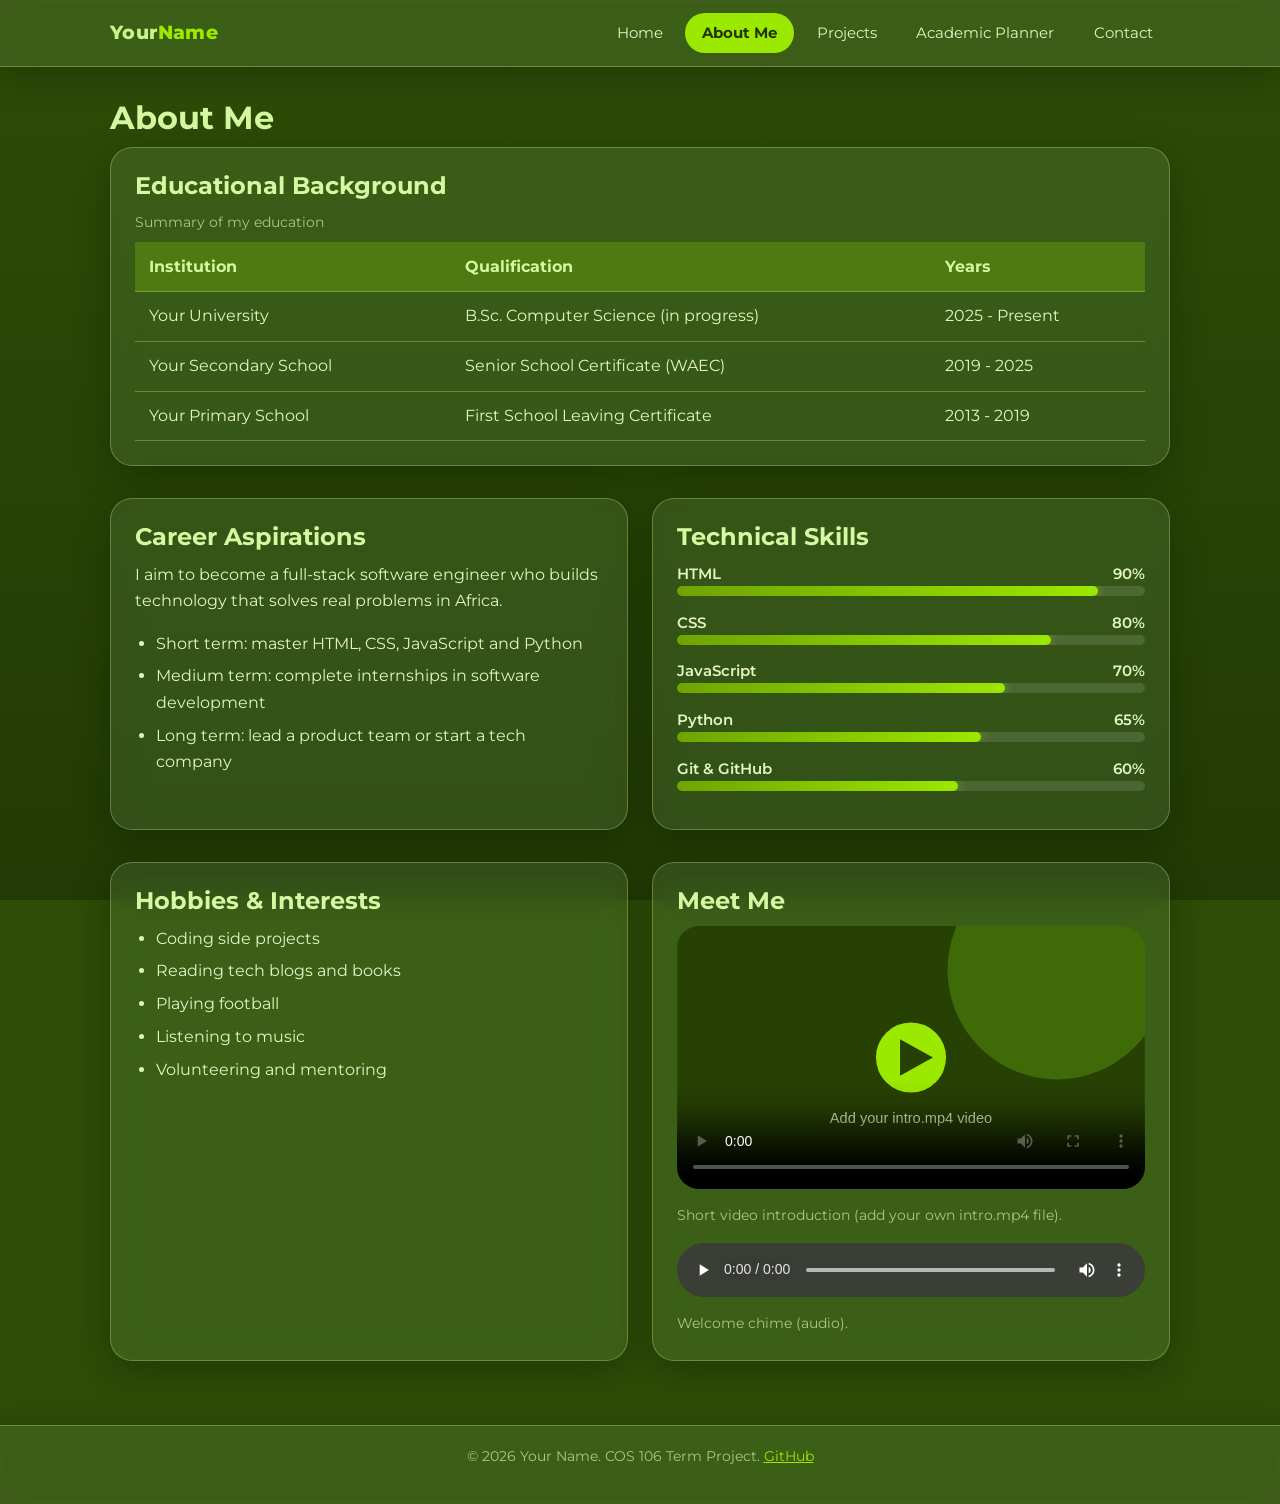
==== about.html @ b94e0cf6 "Add files via upload" ====
<!DOCTYPE html>
<html lang="en">
<head>
  <meta charset="UTF-8">
  <meta name="viewport" content="width=device-width, initial-scale=1.0">
  <meta name="description" content="Education, skills, career goals and hobbies of Your Name.">
  <title>About Me | Your Name Portfolio</title>
  <link rel="preconnect" href="https://fonts.googleapis.com">
  <link rel="preconnect" href="https://fonts.gstatic.com" crossorigin>
  <link href="https://fonts.googleapis.com/css2?family=Anton&family=Montserrat:wght@400;500;600;700;800&display=swap" rel="stylesheet">
  <link rel="stylesheet" href="style.css">
</head>
<body>
  <header class="site-header">
    <nav class="nav-bar" aria-label="Main navigation">
      <a class="logo" href="index.html">Your<span>Name</span></a>
      <button class="menu-toggle" id="menuToggle" aria-label="Toggle menu" aria-expanded="false">&#9776;</button>
      <ul class="nav-links" id="navLinks">
        <li><a href="index.html">Home</a></li>
        <li><a class="active" href="about.html">About Me</a></li>
        <li><a href="projects.html">Projects</a></li>
        <li><a href="planner.html">Academic Planner</a></li>
        <li><a href="contact.html">Contact</a></li>
      </ul>
    </nav>
  </header>

  <main>
    <h1>About Me</h1>

    <section class="card">
      <h2>Educational Background</h2>
      <div class="table-wrap">
        <table>
          <caption>Summary of my education</caption>
          <thead>
            <tr><th>Institution</th><th>Qualification</th><th>Years</th></tr>
          </thead>
          <tbody>
            <tr><td>Your University</td><td>B.Sc. Computer Science (in progress)</td><td>2025 - Present</td></tr>
            <tr><td>Your Secondary School</td><td>Senior School Certificate (WAEC)</td><td>2019 - 2025</td></tr>
            <tr><td>Your Primary School</td><td>First School Leaving Certificate</td><td>2013 - 2019</td></tr>
          </tbody>
        </table>
      </div>
    </section>

    <section class="section two-col">
      <div class="card">
        <h2>Career Aspirations</h2>
        <p>I aim to become a full-stack software engineer who builds technology that solves real problems in Africa.</p>
        <ul class="styled">
          <li>Short term: master HTML, CSS, JavaScript and Python</li>
          <li>Medium term: complete internships in software development</li>
          <li>Long term: lead a product team or start a tech company</li>
        </ul>
      </div>
      <div class="card">
        <h2>Technical Skills</h2>
        <div id="skillBars"></div>
      </div>
    </section>

    <section class="section two-col">
      <div class="card">
        <h2>Hobbies &amp; Interests</h2>
        <ul class="styled">
          <li>Coding side projects</li>
          <li>Reading tech blogs and books</li>
          <li>Playing football</li>
          <li>Listening to music</li>
          <li>Volunteering and mentoring</li>
        </ul>
      </div>
      <div class="card">
        <h2>Meet Me</h2>
        <figure>
          <video controls preload="metadata" poster="video-poster.svg">
            <source src="intro.mp4" type="video/mp4">
            Your browser does not support the video tag.
          </video>
          <figcaption>Short video introduction (add your own intro.mp4 file).</figcaption>
        </figure>
        <figure style="margin-top:1rem">
          <audio controls src="welcome.wav">Your browser does not support the audio element.</audio>
          <figcaption>Welcome chime (audio).</figcaption>
        </figure>
      </div>
    </section>
  </main>

  <footer class="site-footer">
    <p>&copy; <span id="year">2026</span> Your Name. COS 106 Term Project. <a href="https://github.com/your-username" target="_blank" rel="noopener">GitHub</a></p>
  </footer>
  <script src="main.js"></script>
</body>
</html>
---- style.css ----
/* ===== Green glass-circles portfolio theme ===== */
:root {
  --bg: #2e4d07;
  --bg-deep: #274104;
  --lime: #9be800;
  --lime-soft: #c8f58a;
  --leaf: #4f8a06;
  --text: #e3f6c4;
  --heading: #d4f9a0;
  --muted: #a9c783;
  --danger: #ff9b8a;
  --success: #b6f26b;
  --radius: 22px;
  --glass: rgba(255, 255, 255, 0.09);
  --glass-strong: rgba(255, 255, 255, 0.14);
  --glass-border: rgba(200, 255, 130, 0.3);
  --blur: blur(14px) saturate(130%);
  --shadow: 0 10px 34px rgba(10, 25, 0, 0.35);
}

* { box-sizing: border-box; margin: 0; padding: 0; }
html { color-scheme: dark; background: var(--bg); }

body {
  font-family: "Montserrat", "Segoe UI", Tahoma, Arial, sans-serif;
  background: linear-gradient(180deg, #2e4d07 0%, #223b04 100%) fixed;
  color: var(--text);
  line-height: 1.65;
  min-height: 100vh;
  display: flex;
  flex-direction: column;
}

main { flex: 1; width: 100%; max-width: 1100px; margin: 0 auto; padding: 2rem 1.25rem; position: relative; }
img { max-width: 100%; display: block; }
a { color: var(--lime); }
h1, h2, h3 { line-height: 1.2; margin-bottom: 0.6rem; color: var(--heading); font-weight: 700; }
p { margin-bottom: 1rem; }

/* ===== Animated glass circles (behind everything) ===== */
.bg-circles { position: fixed; inset: 0; z-index: -1; overflow: hidden; background: var(--bg); pointer-events: none; }
.bg-circles span { position: absolute; border-radius: 50%; width: clamp(220px, 34vw, 480px); aspect-ratio: 1; will-change: transform; }
.bg-circles .lime { background: linear-gradient(180deg, #9be800 0%, #56900a 100%); box-shadow: 0 24px 50px rgba(10, 25, 0, 0.3); }
.bg-circles .dark { background: radial-gradient(circle at 72% 28%, #5a8c0c 0%, #34560a 62%, #2f4f08 100%); }
.bg-circles .mid { background: linear-gradient(180deg, #6fa012 0%, #3e6a08 100%); box-shadow: 0 24px 50px rgba(10, 25, 0, 0.3); }
.bg-circles .glass { background: linear-gradient(160deg, rgba(255, 255, 255, 0.1), rgba(255, 255, 255, 0.02)); border: 1px solid rgba(210, 255, 140, 0.45); -webkit-backdrop-filter: blur(16px); backdrop-filter: blur(16px); }

.bg-circles .c1 { top: -14%; left: 6%;  animation: floatA 26s ease-in-out infinite alternate; }
.bg-circles .c2 { top: 12%;  left: 12%; width: clamp(180px, 26vw, 380px); animation: floatB 32s ease-in-out infinite alternate; }
.bg-circles .c3 { top: -18%; right: 8%; animation: floatC 30s ease-in-out infinite alternate; }
.bg-circles .c4 { top: 18%;  right: 6%; animation: floatA 36s ease-in-out infinite alternate-reverse; }
.bg-circles .c5 { bottom: -6%; left: -4%; width: clamp(240px, 36vw, 500px); animation: floatB 28s ease-in-out infinite alternate; }
.bg-circles .c6 { bottom: -22%; left: 8%; animation: floatC 34s ease-in-out infinite alternate-reverse; }
.bg-circles .c7 { bottom: -14%; right: 4%; width: clamp(200px, 30vw, 420px); animation: floatA 24s ease-in-out infinite alternate; }

@keyframes floatA { from { transform: translate(0, 0) scale(1); }    to { transform: translate(5vw, 6vh) scale(1.06); } }
@keyframes floatB { from { transform: translate(0, 0) scale(1); }    to { transform: translate(-6vw, 4vh) scale(0.95); } }
@keyframes floatC { from { transform: translate(0, 0) scale(1.03); } to { transform: translate(4vw, -7vh) scale(0.97); } }

/* ===== Glass surfaces ===== */
.card, .site-header, .task, .site-footer, .intro {
  background: var(--glass);
  -webkit-backdrop-filter: var(--blur);
  backdrop-filter: var(--blur);
  border: 1px solid var(--glass-border);
  box-shadow: var(--shadow);
}

/* ===== Header & navigation ===== */
.site-header { position: sticky; top: 0; z-index: 10; border-width: 0 0 1px 0; border-radius: 0; }
.nav-bar { max-width: 1100px; margin: 0 auto; padding: 0.8rem 1.25rem; display: flex; justify-content: space-between; align-items: center; }
.logo { color: var(--lime-soft); font-weight: 800; font-size: 1.2rem; text-decoration: none; letter-spacing: 0.02em; }
.logo span { color: var(--lime); }
.nav-links { list-style: none; display: flex; gap: 0.35rem; }
.nav-links a { color: var(--text); text-decoration: none; font-size: 0.92rem; padding: 0.45rem 1rem; border-radius: 999px; border: 1px solid transparent; transition: background 0.3s, border-color 0.3s, color 0.3s; display: block; }
.nav-links a:hover { background: var(--glass-strong); border-color: var(--glass-border); }
.nav-links a.active { background: var(--lime); color: #223603; font-weight: 700; }
.menu-toggle { display: none; background: var(--glass); border: 1px solid var(--glass-border); color: var(--lime-soft); font-size: 1.3rem; padding: 0.15rem 0.6rem; border-radius: 10px; cursor: pointer; }

/* ===== Hero (homepage) ===== */
.hero-stage { min-height: 72vh; display: flex; flex-direction: column; justify-content: center; padding: 1rem 0 2rem; animation: fadeUp 0.9s ease both; }
.hero-kicker { font-size: clamp(1.1rem, 2.6vw, 1.7rem); font-weight: 700; color: var(--lime-soft); margin: 0 0 0.2rem 0.4rem; }

.mega {
  display: flex; align-items: center;
  font-family: "Anton", "Bebas Neue", Impact, "Arial Narrow", sans-serif;
  font-weight: 400;
  font-size: clamp(3rem, 14.5vw, 10.5rem);
  line-height: 1;
  letter-spacing: 0.01em;
  text-transform: uppercase;
  margin: 0;
  color: var(--lime-soft);
}
.mega .grain { color: #c4f08c; }
@supports ((-webkit-background-clip: text) or (background-clip: text)) {
  .mega .grain {
    color: transparent;
    background-image:
      url("data:image/svg+xml,%3Csvg xmlns='http://www.w3.org/2000/svg' width='220' height='220'%3E%3Cfilter id='n'%3E%3CfeTurbulence type='fractalNoise' baseFrequency='1.3' numOctaves='2' stitchTiles='stitch'/%3E%3CfeColorMatrix values='0 0 0 0 0.18 0 0 0 0 0.32 0 0 0 0 0.04 0 0 0 1.6 -0.5'/%3E%3C/filter%3E%3Crect width='100%25' height='100%25' filter='url(%23n)'/%3E%3C/svg%3E"),
      linear-gradient(#cdf6a0, #b4e978);
    -webkit-background-clip: text;
    background-clip: text;
  }
}

/* The "I" of PORTFOLIO becomes the stacked year 2026 */
.year { display: grid; grid-template-rows: repeat(4, 1fr); height: 0.78em; width: 0.2em; margin: 0 0.045em; font-family: inherit; }
.year b { font-weight: 400; font-size: 0.17em; line-height: 1; display: grid; place-items: center; color: #243a04; letter-spacing: 0; }
.year b:nth-child(1) { background: #a6ec00; }
.year b:nth-child(2) { background: #8fd000; }
.year b:nth-child(3) { background: #6fa400; }
.year b:nth-child(4) { background: #4d7c00; }

.pills { list-style: none; display: flex; flex-wrap: wrap; gap: 0.9rem; margin: 1.6rem 0 0 auto; justify-content: flex-end; max-width: 100%; }
.pill, .pills a {
  display: inline-block; text-decoration: none; color: var(--lime-soft); font-size: 0.95rem;
  padding: 0.65rem 1.9rem; border-radius: 10px;
  background: linear-gradient(160deg, rgba(255, 255, 255, 0.1), rgba(255, 255, 255, 0.02));
  border: 1px solid rgba(210, 255, 140, 0.4);
  -webkit-backdrop-filter: blur(10px); backdrop-filter: blur(10px);
  transition: transform 0.25s, background 0.3s, border-color 0.3s;
}
.pills a:hover { transform: translateY(-3px); background: rgba(155, 232, 0, 0.22); border-color: var(--lime); }
.hero-name { margin: 1.2rem 0 0 0.4rem; color: var(--muted); font-weight: 500; }
.hero-name strong { color: var(--lime-soft); }

@keyframes fadeUp { from { opacity: 0; transform: translateY(22px); } to { opacity: 1; transform: none; } }

/* ===== Intro (photo + bio) ===== */
.intro { display: flex; align-items: center; gap: 2.2rem; padding: 2rem; border-radius: var(--radius); }
.intro img { width: 200px; height: 200px; border-radius: 50%; object-fit: cover; flex-shrink: 0; border: 3px solid var(--lime); box-shadow: 0 0 0 8px rgba(155, 232, 0, 0.15), 0 12px 30px rgba(10, 25, 0, 0.4); }
.intro h2 { font-size: 1.7rem; }
.tagline { color: var(--lime); font-weight: 600; }

/* ===== Buttons ===== */
.btn { display: inline-block; background: var(--lime); color: #223603; border: 1px solid transparent; padding: 0.7rem 1.5rem; border-radius: 10px; font: inherit; font-weight: 700; cursor: pointer; text-decoration: none; transition: transform 0.2s, box-shadow 0.3s; }
.btn:hover { transform: translateY(-2px); box-shadow: 0 8px 22px rgba(155, 232, 0, 0.35); }
.btn.accent { background: transparent; color: var(--lime-soft); border-color: rgba(210, 255, 140, 0.5); }
.btn.accent:hover { background: rgba(155, 232, 0, 0.18); }

/* ===== Cards & grid ===== */
.section { margin-top: 2rem; }
.card { border-radius: var(--radius); padding: 1.5rem; }
.grid { display: grid; gap: 1.5rem; grid-template-columns: repeat(auto-fit, minmax(260px, 1fr)); }
.project-card { padding: 0; overflow: hidden; transition: transform 0.3s, border-color 0.3s, box-shadow 0.3s; }
.project-card:hover { transform: translateY(-6px); border-color: var(--lime); box-shadow: 0 14px 38px rgba(155, 232, 0, 0.2); }
.project-card img { width: 100%; height: 180px; object-fit: cover; }
.project-card .body { padding: 1.2rem; }
.tags { list-style: none; display: flex; flex-wrap: wrap; gap: 0.4rem; margin: 0.6rem 0 1rem; }
.tags li { background: rgba(155, 232, 0, 0.16); border: 1px solid rgba(155, 232, 0, 0.45); color: var(--lime-soft); font-size: 0.78rem; padding: 0.15rem 0.75rem; border-radius: 99px; }
.links a { margin-right: 0.8rem; font-weight: 700; }

/* ===== About ===== */
.two-col { display: grid; grid-template-columns: 1fr 1fr; gap: 1.5rem; }
.skill { margin-bottom: 0.9rem; }
.skill label { display: flex; justify-content: space-between; font-weight: 600; font-size: 0.92rem; }
.bar { background: rgba(255, 255, 255, 0.12); border-radius: 99px; height: 10px; overflow: hidden; }
.bar span { display: block; height: 100%; background: linear-gradient(90deg, #6fa400, var(--lime)); border-radius: 99px; box-shadow: 0 0 10px rgba(155, 232, 0, 0.5); transition: width 1s ease; }
ul.styled { padding-left: 1.3rem; }
ul.styled li { margin-bottom: 0.4rem; }

/* ===== Tables ===== */
.table-wrap { overflow-x: auto; }
table { width: 100%; border-collapse: collapse; }
caption { text-align: left; color: var(--muted); font-size: 0.9rem; padding-bottom: 0.5rem; }
th, td { padding: 0.7rem 0.9rem; text-align: left; border-bottom: 1px solid var(--glass-border); }
thead th { background: rgba(155, 232, 0, 0.22); color: var(--heading); }
tbody tr:hover { background: var(--glass-strong); }

/* ===== Media ===== */
video, audio { width: 100%; border-radius: var(--radius); }
figure figcaption { color: var(--muted); font-size: 0.9rem; margin-top: 0.4rem; }

/* ===== Planner ===== */
.planner-form { display: flex; gap: 0.6rem; flex-wrap: wrap; margin-bottom: 1rem; }
.planner-form input[type="text"] { flex: 2 1 220px; }
.planner-form input[type="date"] { flex: 1 1 150px; }
input, textarea, select { font: inherit; color: var(--text); padding: 0.7rem 0.9rem; background: rgba(255, 255, 255, 0.07); border: 1px solid var(--glass-border); border-radius: 12px; width: 100%; transition: border-color 0.3s, box-shadow 0.3s; }
input::placeholder, textarea::placeholder { color: #94b26c; }
input:focus, textarea:focus { outline: none; border-color: var(--lime); box-shadow: 0 0 0 3px rgba(155, 232, 0, 0.25); }
.planner-form .btn { flex: 0 0 auto; }
.stats { display: flex; gap: 1rem; flex-wrap: wrap; margin-bottom: 1rem; color: var(--muted); }
.stats strong { color: var(--lime); }
.filters { display: flex; gap: 0.5rem; margin-bottom: 1rem; flex-wrap: wrap; }
.filters button { background: var(--glass); color: var(--text); font: inherit; font-size: 0.9rem; border: 1px solid var(--glass-border); padding: 0.4rem 1.1rem; border-radius: 99px; cursor: pointer; transition: background 0.3s; }
.filters button:hover { background: var(--glass-strong); }
.filters button.active { background: var(--lime); color: #223603; border-color: transparent; font-weight: 700; }
#taskList { list-style: none; margin-bottom: 1rem; }
.task { display: flex; align-items: center; gap: 0.8rem; border-left: 5px solid var(--lime); padding: 0.8rem 1rem; border-radius: 12px; margin-bottom: 0.6rem; box-shadow: none; animation: fadeUp 0.35s ease both; }
.task input[type="checkbox"] { width: 20px; height: 20px; flex-shrink: 0; cursor: pointer; accent-color: var(--lime); }
.task .info { flex: 1; }
.task .due { display: block; font-size: 0.8rem; color: var(--muted); }
.task.done { border-left-color: #5f8a2a; }
.task.done .title { text-decoration: line-through; color: var(--muted); }
.task .del { background: none; border: none; color: var(--danger); font-size: 1.3rem; cursor: pointer; padding: 0.2rem 0.6rem; border-radius: 8px; }
.task .del:hover { background: rgba(255, 155, 138, 0.18); }
.empty { text-align: center; color: var(--muted); padding: 1.5rem; }
.error-msg { color: var(--danger); font-size: 0.85rem; margin-top: 0.3rem; min-height: 1.1em; }

/* ===== Contact form ===== */
.form-group { margin-bottom: 1.1rem; }
.form-group label { font-weight: 600; display: block; margin-bottom: 0.3rem; }
input.invalid, textarea.invalid { border-color: var(--danger); }
input.valid, textarea.valid { border-color: var(--success); }
.success-box { background: rgba(155, 232, 0, 0.16); border: 1px solid rgba(155, 232, 0, 0.5); color: #dcfba8; padding: 1rem; border-radius: 12px; margin-bottom: 1rem; display: none; }

/* ===== Footer ===== */
.site-footer { color: var(--muted); text-align: center; padding: 1.2rem; margin-top: 2rem; border-width: 1px 0 0 0; border-radius: 0; font-size: 0.9rem; }
.site-footer a { color: var(--lime); }

/* ===== Responsive ===== */
@media (max-width: 800px) {
  .intro { flex-direction: column; text-align: center; padding: 1.6rem 1.2rem; }
  .intro img { width: 160px; height: 160px; }
  .two-col { grid-template-columns: 1fr; }
  .pills { justify-content: flex-start; margin-left: 0; }
  .menu-toggle { display: block; }
  .nav-bar { flex-wrap: wrap; }
  .nav-links { display: none; flex-direction: column; width: 100%; margin-top: 0.7rem; }
  .nav-links.open { display: flex; }
  .hero-stage { min-height: 60vh; }
}

@supports not ((backdrop-filter: blur(1px)) or (-webkit-backdrop-filter: blur(1px))) {
  .card, .site-header, .task, .site-footer, .intro { background: rgba(40, 66, 8, 0.92); }
}

@media (prefers-reduced-motion: reduce) {
  *, .bg-circles span { animation: none !important; transition: none !important; }
}
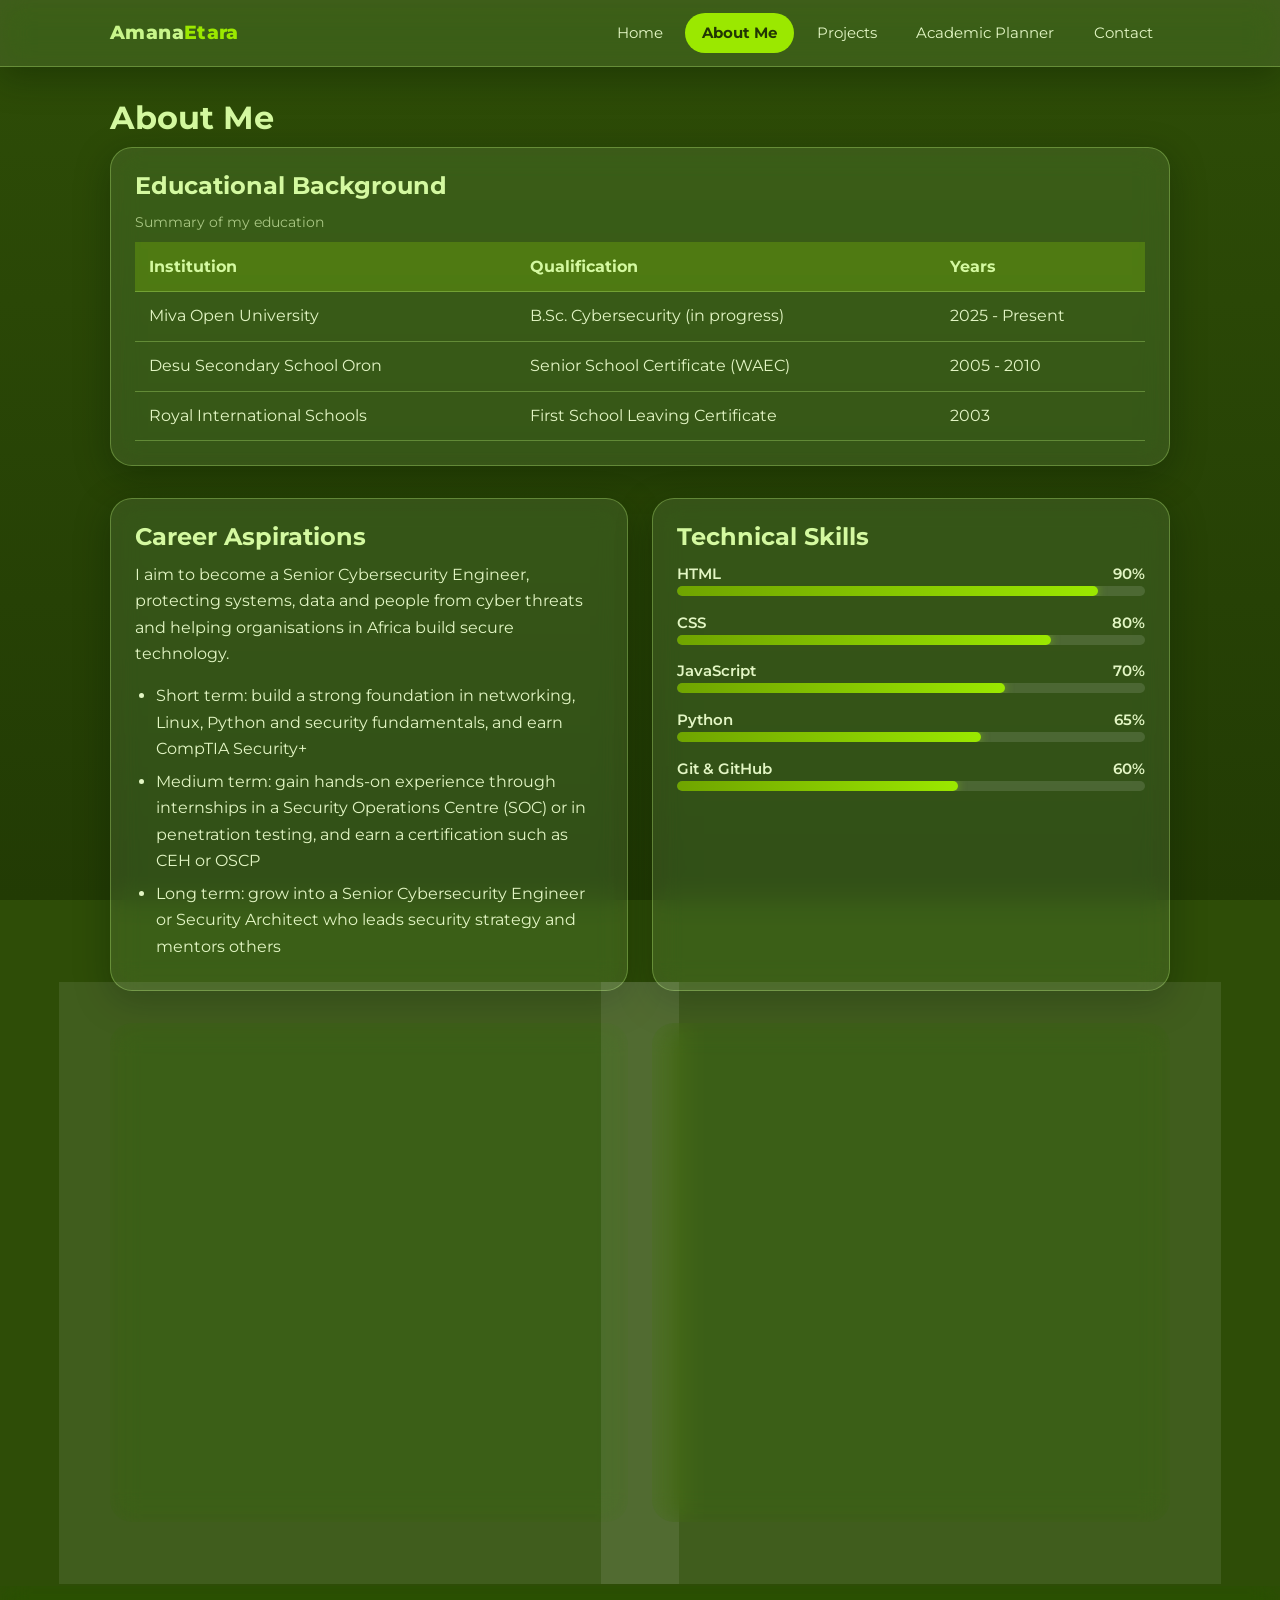
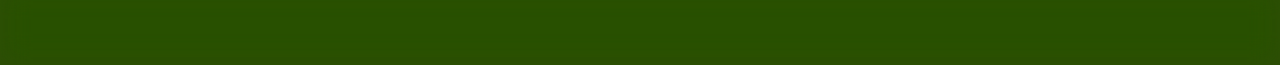
==== commit be93b57f: "Update about.html" ====
--- a/about.html
+++ b/about.html
@@ -3,8 +3,8 @@
 <head>
   <meta charset="UTF-8">
   <meta name="viewport" content="width=device-width, initial-scale=1.0">
-  <meta name="description" content="Education, skills, career goals and hobbies of Your Name.">
-  <title>About Me | Your Name Portfolio</title>
+  <meta name="description" content="Education, skills, career goals and hobbies of Amana Etara.">
+  <title>About Me | Amana Etara Portfolio</title>
   <link rel="preconnect" href="https://fonts.googleapis.com">
   <link rel="preconnect" href="https://fonts.gstatic.com" crossorigin>
   <link href="https://fonts.googleapis.com/css2?family=Anton&family=Montserrat:wght@400;500;600;700;800&display=swap" rel="stylesheet">
@@ -13,7 +13,7 @@
 <body>
   <header class="site-header">
     <nav class="nav-bar" aria-label="Main navigation">
-      <a class="logo" href="index.html">Your<span>Name</span></a>
+      <a class="logo" href="index.html">Amana<span>Etara</span></a>
       <button class="menu-toggle" id="menuToggle" aria-label="Toggle menu" aria-expanded="false">&#9776;</button>
       <ul class="nav-links" id="navLinks">
         <li><a href="index.html">Home</a></li>
@@ -37,9 +37,9 @@
             <tr><th>Institution</th><th>Qualification</th><th>Years</th></tr>
           </thead>
           <tbody>
-            <tr><td>Your University</td><td>B.Sc. Computer Science (in progress)</td><td>2025 - Present</td></tr>
-            <tr><td>Your Secondary School</td><td>Senior School Certificate (WAEC)</td><td>2019 - 2025</td></tr>
-            <tr><td>Your Primary School</td><td>First School Leaving Certificate</td><td>2013 - 2019</td></tr>
+            <tr><td>Miva Open University</td><td>B.Sc. Cybersecurity (in progress)</td><td>2025 - Present</td></tr>
+            <tr><td>Desu Secondary School Oron</td><td>Senior School Certificate (WAEC)</td><td>2005 - 2010</td></tr>
+            <tr><td>Royal International Schools</td><td>First School Leaving Certificate</td><td>2003</td></tr>
           </tbody>
         </table>
       </div>
@@ -48,11 +48,11 @@
     <section class="section two-col">
       <div class="card">
         <h2>Career Aspirations</h2>
-        <p>I aim to become a full-stack software engineer who builds technology that solves real problems in Africa.</p>
+        <p>I aim to become a Senior Cybersecurity Engineer, protecting systems, data and people from cyber threats and helping organisations in Africa build secure technology.</p>
         <ul class="styled">
-          <li>Short term: master HTML, CSS, JavaScript and Python</li>
-          <li>Medium term: complete internships in software development</li>
-          <li>Long term: lead a product team or start a tech company</li>
+          <li>Short term: build a strong foundation in networking, Linux, Python and security fundamentals, and earn CompTIA Security+</li>
+          <li>Medium term: gain hands-on experience through internships in a Security Operations Centre (SOC) or in penetration testing, and earn a certification such as CEH or OSCP</li>
+          <li>Long term: grow into a Senior Cybersecurity Engineer or Security Architect who leads security strategy and mentors others</li>
         </ul>
       </div>
       <div class="card">
@@ -65,9 +65,9 @@
       <div class="card">
         <h2>Hobbies &amp; Interests</h2>
         <ul class="styled">
-          <li>Coding side projects</li>
+          <li>Graphics Design</li>
           <li>Reading tech blogs and books</li>
-          <li>Playing football</li>
+          <li>Playing Piano</li>
           <li>Listening to music</li>
           <li>Volunteering and mentoring</li>
         </ul>
@@ -83,14 +83,14 @@
         </figure>
         <figure style="margin-top:1rem">
           <audio controls src="welcome.wav">Your browser does not support the audio element.</audio>
-          <figcaption>Welcome chime (audio).</figcaption>
+          <figcaption>Welcome Amana (audio).</figcaption>
         </figure>
       </div>
     </section>
   </main>
 
   <footer class="site-footer">
-    <p>&copy; <span id="year">2026</span> Your Name. COS 106 Term Project. <a href="https://github.com/your-username" target="_blank" rel="noopener">GitHub</a></p>
+    <p>&copy; <span id="year">2026</span> Amana Etara. COS 106 Term Project. <a href="https://github.com/your-username" target="_blank" rel="noopener">GitHub</a></p>
   </footer>
   <script src="main.js"></script>
 </body>
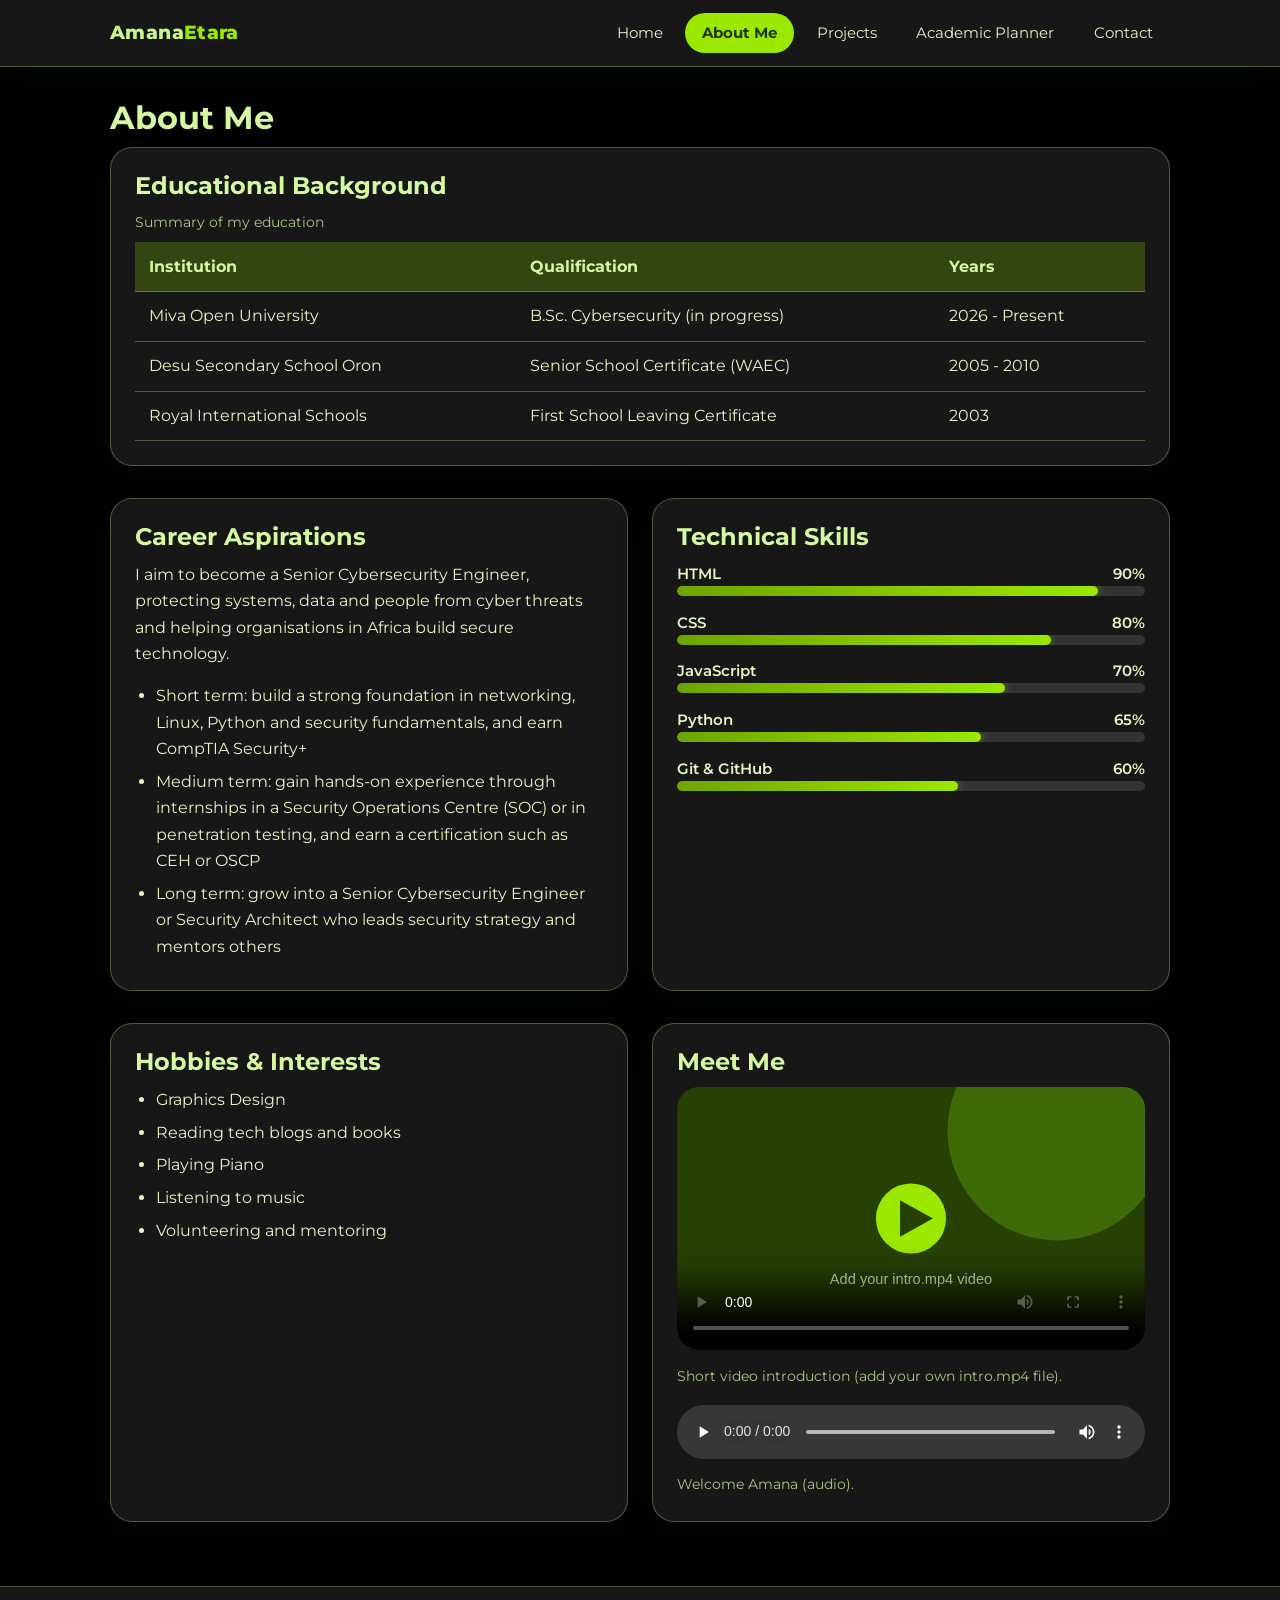
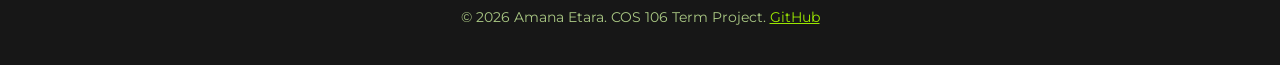
==== commit 550dd55d: "Update about.html" ====
--- a/about.html
+++ b/about.html
@@ -37,7 +37,7 @@
             <tr><th>Institution</th><th>Qualification</th><th>Years</th></tr>
           </thead>
           <tbody>
-            <tr><td>Miva Open University</td><td>B.Sc. Cybersecurity (in progress)</td><td>2025 - Present</td></tr>
+            <tr><td>Miva Open University</td><td>B.Sc. Cybersecurity (in progress)</td><td>2026 - Present</td></tr>
             <tr><td>Desu Secondary School Oron</td><td>Senior School Certificate (WAEC)</td><td>2005 - 2010</td></tr>
             <tr><td>Royal International Schools</td><td>First School Leaving Certificate</td><td>2003</td></tr>
           </tbody>
--- a/style.css
+++ b/style.css
@@ -1,7 +1,7 @@
 /* ===== Green glass-circles portfolio theme ===== */
 :root {
-  --bg: #2e4d07;
-  --bg-deep: #274104;
+  --bg: #000000;
+ /* --bg-deep: #274104; */
   --lime: #9be800;
   --lime-soft: #c8f58a;
   --leaf: #4f8a06;
@@ -19,11 +19,10 @@
 }
 
 * { box-sizing: border-box; margin: 0; padding: 0; }
-html { color-scheme: dark; background: var(--bg); }
+html { color-scheme: dark; background: #000000; min-height: 100%; }
 
 body {
   font-family: "Montserrat", "Segoe UI", Tahoma, Arial, sans-serif;
-  background: linear-gradient(180deg, #2e4d07 0%, #223b04 100%) fixed;
   color: var(--text);
   line-height: 1.65;
   min-height: 100vh;
